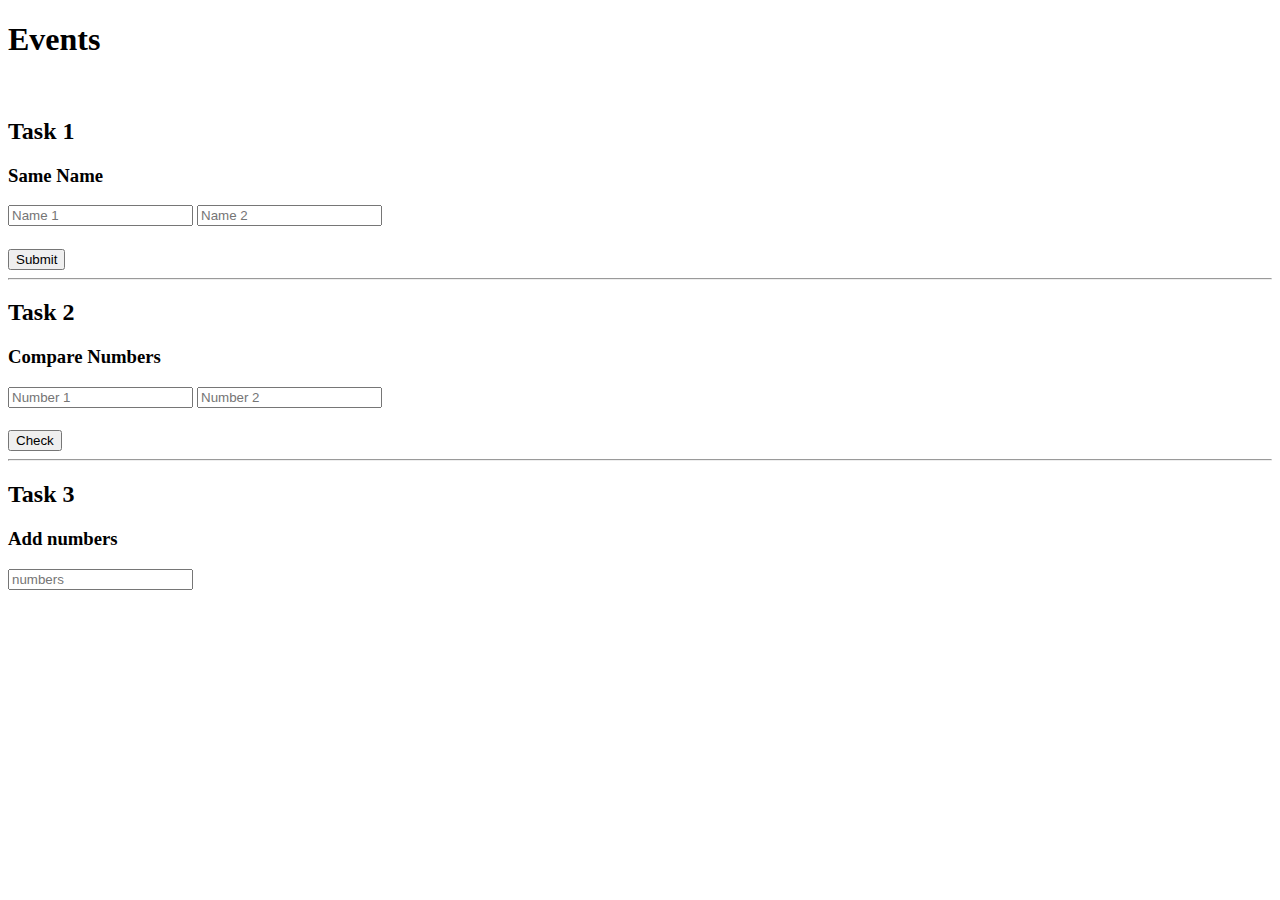
==== Events/index.html @ d7d9c0a8 "done" ====
<!DOCTYPE html>
<html lang="en">
<head>
    <meta charset="UTF-8">
    <meta name="viewport" content="width=device-width, initial-scale=1.0">
    <title>Events</title>
    <link href="https://cdn.jsdelivr.net/npm/bootstrap@5.3.2/dist/css/bootstrap.min.css" rel="stylesheet" integrity="sha384-T3c6CoIi6uLrA9TneNEoa7RxnatzjcDSCmG1MXxSR1GAsXEV/Dwwykc2MPK8M2HN" crossorigin="anonymous">
</head>
<body>
    <h1>Events</h1>
    <br>
    <div class="card w-50 m-5 text-center">
        <h2>Task 1</h2><!--Compare 2 texts-->
        <h3>Same Name</h3>
        <div class=" m-2">
            <div class="card-body mb-3">
                <input type="text" class="form-control w-50 mb-2" id="Name-1" placeholder="Name 1">
                <input type="text" class="form-control w-50" id="Name-2" placeholder="Name 2">
            </div>
            <div class="text-center">
                <h5 id="display-1" style="color: brown;"></h5>
            </div>
            <div class=" text-center">
                <button type="button" class="btn btn-primary w-35 " onclick="sameName()">Submit</button>
            </div>
        </div>
    </div>
    <hr>
    
    <!--Task 2-->
    <!--if N1 is greater print N1 -->
    <!--if N2 is greater print N2-->
    <!--if same print "same"-->
    <div class="card w-50 m-5 text-center">
        <h2>Task 2</h2><!--Compare 2 texts-->
        <h3>Compare Numbers</h3>
        <div class=" m-2">
            <div class="card-body mb-3">
                <input type="text" class="form-control w-50 mb-2" id="num-1" placeholder="Number 1">
                <input type="text" class="form-control w-50" id="num-2" placeholder="Number 2">
            </div>
            <div class="text-center">
                <h5 id="display-2" style="color:green;"></h5>
            </div>
            <div class=" text-center">
                <button type="button" class="btn btn-primary w-35 " onclick="compNum()">Check</button>
            </div>
        </div>
    </div>
    <hr>
    <!--Task3-->
    <!--Add all the values typped by the user-->
    <div class="card w-50 m-5 text-center">
        <h2>Task 3</h2><!--Compare 2 texts-->
        <h3>Add numbers</h3>
        <div class=" m-2">
            <div class="card-body mb-3">
                <input type="text" class="form-control w-50 mb-2" id="n1" placeholder="numbers" onkeyup="kup()" >
            </div>
            <div class="text-center">
                <h5 id="display-3" style="color:green;"></h5>
            </div>

        </div>
    </div>
    <!--Task4-->
    <!--text field for marks , m= 0 to 100-->
    <!-- 
    if m >=75 --"A"
    if m >= 65 --"B"
    if m >=45 --"C"
    if m >=35 --"S"
    else fail 
    -->
    


    

    <script type="text/javascript" src="index.js"></script>
    <script src="https://cdn.jsdelivr.net/npm/bootstrap@5.3.2/dist/js/bootstrap.min.js" integrity="sha384-BBtl+eGJRgqQAUMxJ7pMwbEyER4l1g+O15P+16Ep7Q9Q+zqX6gSbd85u4mG4QzX+" crossorigin="anonymous"></script>
</body>
</html>
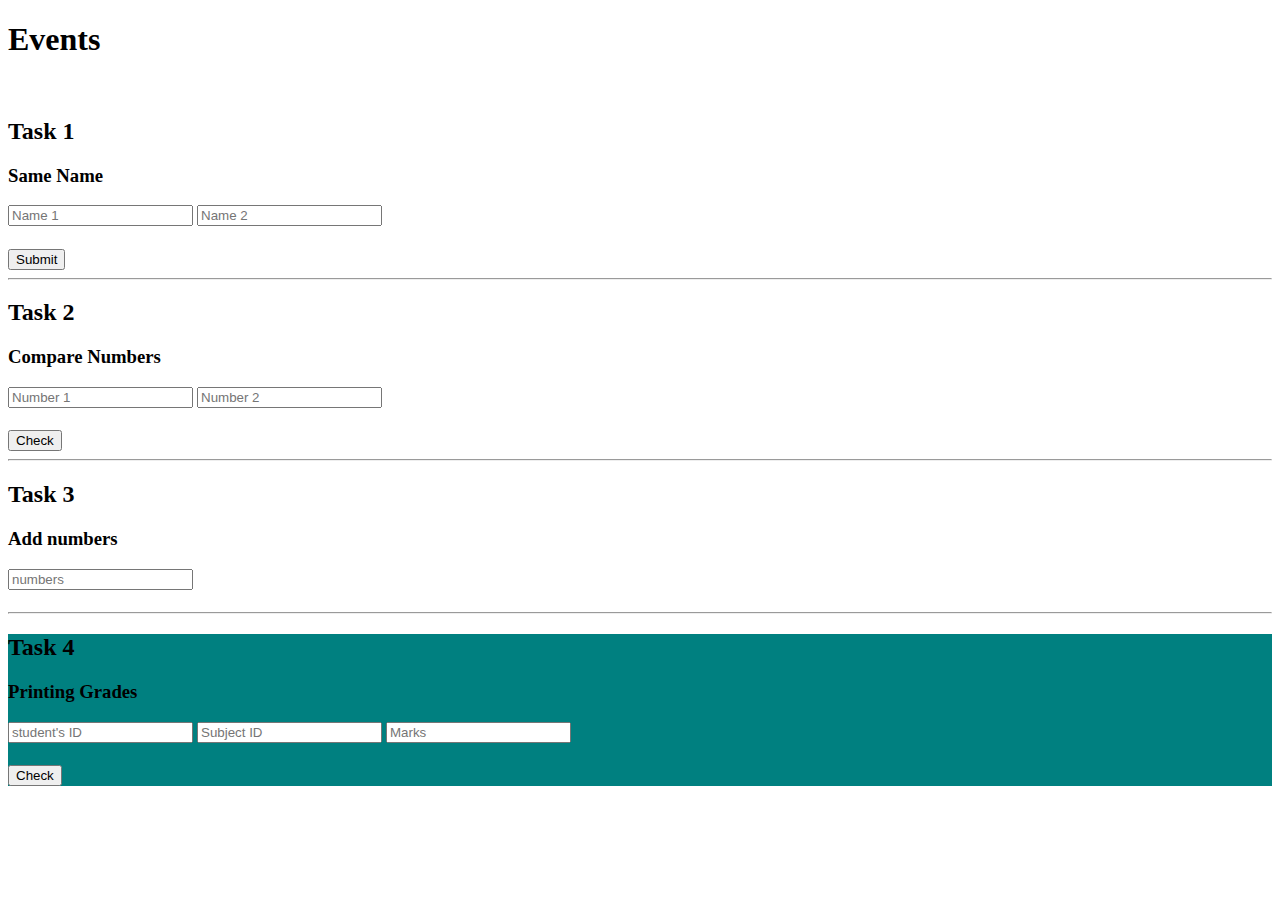
==== commit 109f2ec3: "done" ====
--- a/Events/index.html
+++ b/Events/index.html
@@ -63,6 +63,7 @@
 
         </div>
     </div>
+    <hr>
     <!--Task4-->
     <!--text field for marks , m= 0 to 100-->
     <!-- 
@@ -72,6 +73,25 @@
     if m >=35 --"S"
     else fail 
     -->
+    <div class="card w-50 m-5 text-center" style="background-color: teal;">
+        <h2>Task 4</h2><!--Compare 2 texts-->
+        <h3>Printing Grades </h3>
+        <div class=" m-2">
+            <div class="card-body mb-3">
+                <input type="text" class="form-control w-50 mb-2" id="indexstd" placeholder="student's ID" >
+                <input type="text" class="form-control w-50 mb-2" id="substd" placeholder="Subject ID" >
+                <input type="text" class="form-control w-50 mb-2" id="mrkstd" placeholder="Marks" >
+                
+            </div>
+            <div class="text-center">
+                <h5 id="display-g" style="color:rgb(6, 5, 56);"></h5>
+            </div>
+            <div class="text-center">
+                <button type="button" class="btn btn-info w-25" onclick="grade()">Check</button>
+            </div>
+
+        </div>
+    </div>
     
 
 
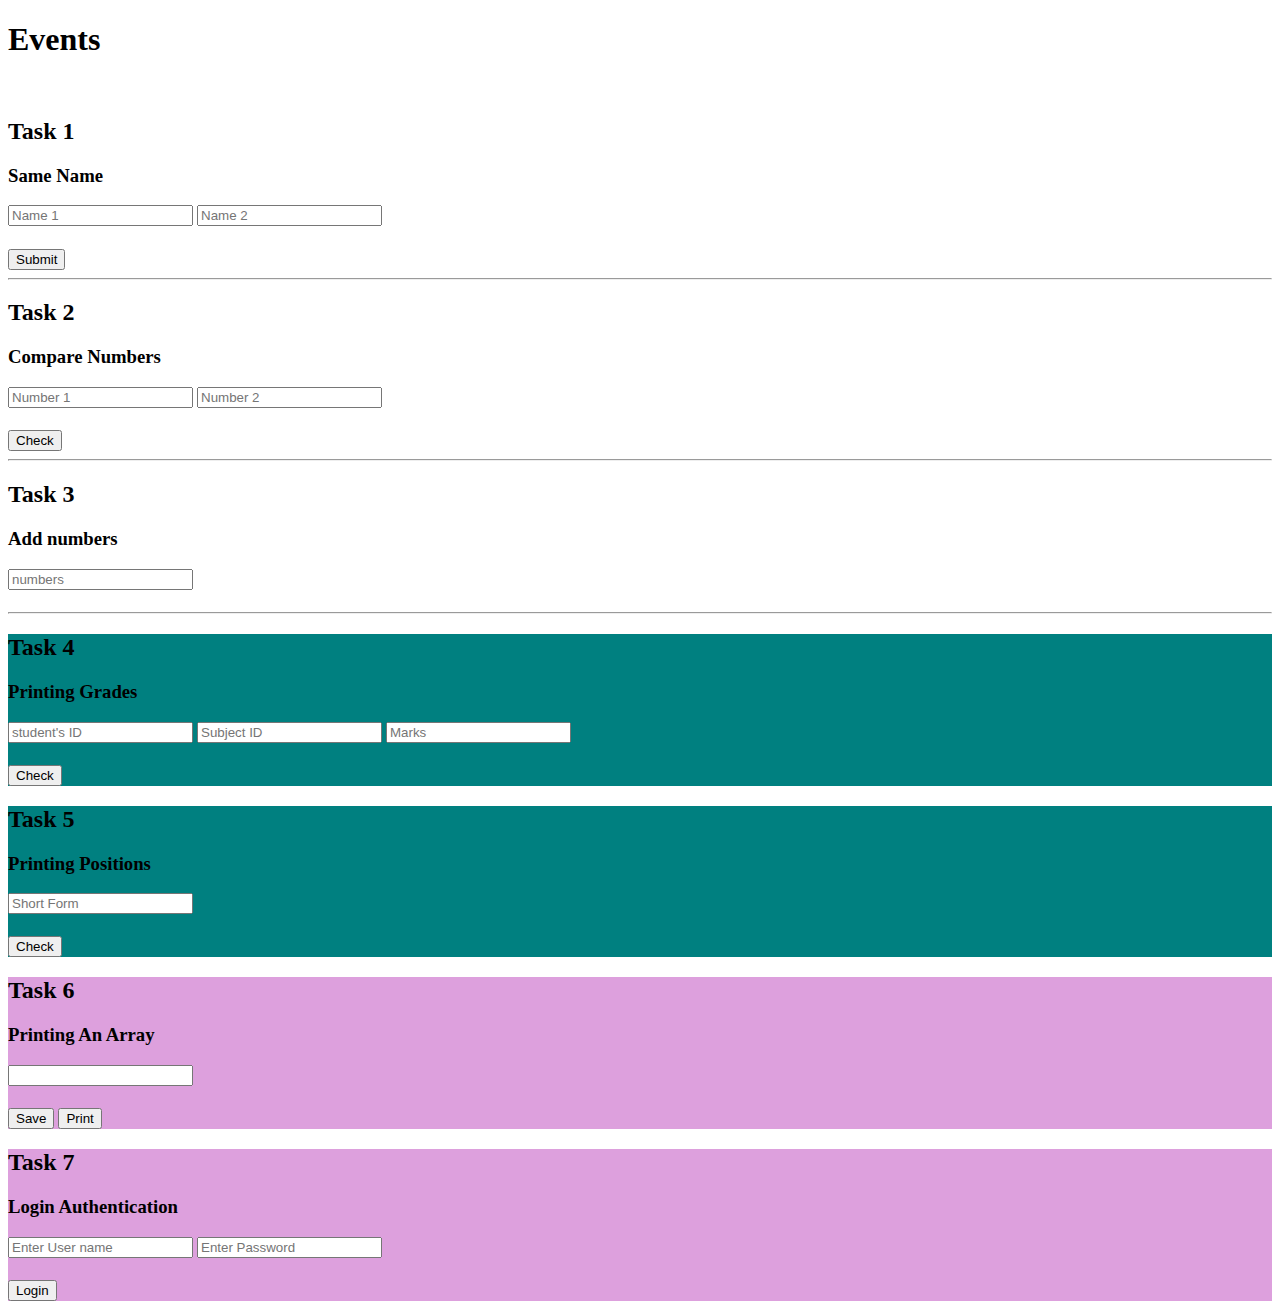
==== commit fdc00944: "done" ====
--- a/Events/index.html
+++ b/Events/index.html
@@ -94,6 +94,75 @@
     </div>
     
 
+    <!--Task 5-->
+    <!-- intern => Intern software engineer
+    ase => Associate software engineer
+    se => software engineer
+    sse => senior software engineer
+    atl => assistant tech lead 
+    tl=> tech lead
+    others => error key words! -->
+    <div class="card w-50 m-5 text-center" style="background-color: teal;">
+        <h2>Task 5</h2><!--Compare 2 texts-->
+        <h3>Printing Positions </h3>
+        <div class=" m-2">
+            <div class="card-body mb-3">
+                <input type="text" class="form-control w-50 mb-2" id="shrtname" placeholder="Short Form" >
+            </div>
+            <div class="text-center">
+                <h5 id="display-p" style="color:rgb(6, 5, 56);"></h5>
+            </div>
+            <div class="text-center">
+                <button type="button" class="btn btn-info w-25" onclick="position()">Check</button>
+            </div>
+        </div>
+    </div>
+    <!--Task 6-->
+    <!-- 1.Input a number
+    2.when clicking save button add to array
+    3.when clicking print button print the array -->
+    <div class="card w-50 m-5 text-center" style="background-color: plum">
+        <h2>Task 6</h2><!--Compare 2 texts-->
+        <h3>Printing An Array</h3>
+        <div class=" m-2">
+            <div class="card-body mb-3">
+                <input type="text" class="form-control w-50 mb-2" id="arrayin" placeholder="" >
+            </div>
+            <div class="text-center">
+                <h5 id="display-arr" style="color:rgb(6, 5, 56);"></h5>
+            </div>
+            <div class="text-center">
+                <button type="button" class="btn btn-info w-25" onclick="addarr()">Save</button>
+                <button type="button" class="btn btn-info w-25" onclick="printarr()">Print</button>
+            </div>
+        </div>
+    </div>
+    <!--Task 7-->
+    <!--user input Uname & Password-->
+    <!--username = "Nush"  
+    pass="123"-->
+    <div class="card w-50 m-5 text-center" style="background-color: plum">
+        <h2>Task 7</h2><!--Compare 2 texts-->
+        <h3>Login Authentication</h3>
+        <div class=" m-2">
+            <div class="card-body mb-3">
+                <input type="text" class="form-control w-50 mb-2" id="txt" placeholder="Enter User name" >
+                <input type="password" class="form-control w-50 mb-2" id="pw" placeholder="Enter Password" >
+            </div>
+            <div class="text-center">
+                <h5 id="display-pw" style="color:rgb(6, 5, 56);"></h5>
+            </div>
+            <div class="text-center">
+                <button type="button" class="btn btn-dark w-25" onclick="Authen()">Login</button>
+            </div>
+        </div>
+    </div>
+    <!--Task 8-->
+    <!--1. generate 50 random numbers add them to array 
+        2 .display
+        3. input number 1-100(ex: c) ,
+        4.print only the divisible by c numbers in array -->
+
 
     
 
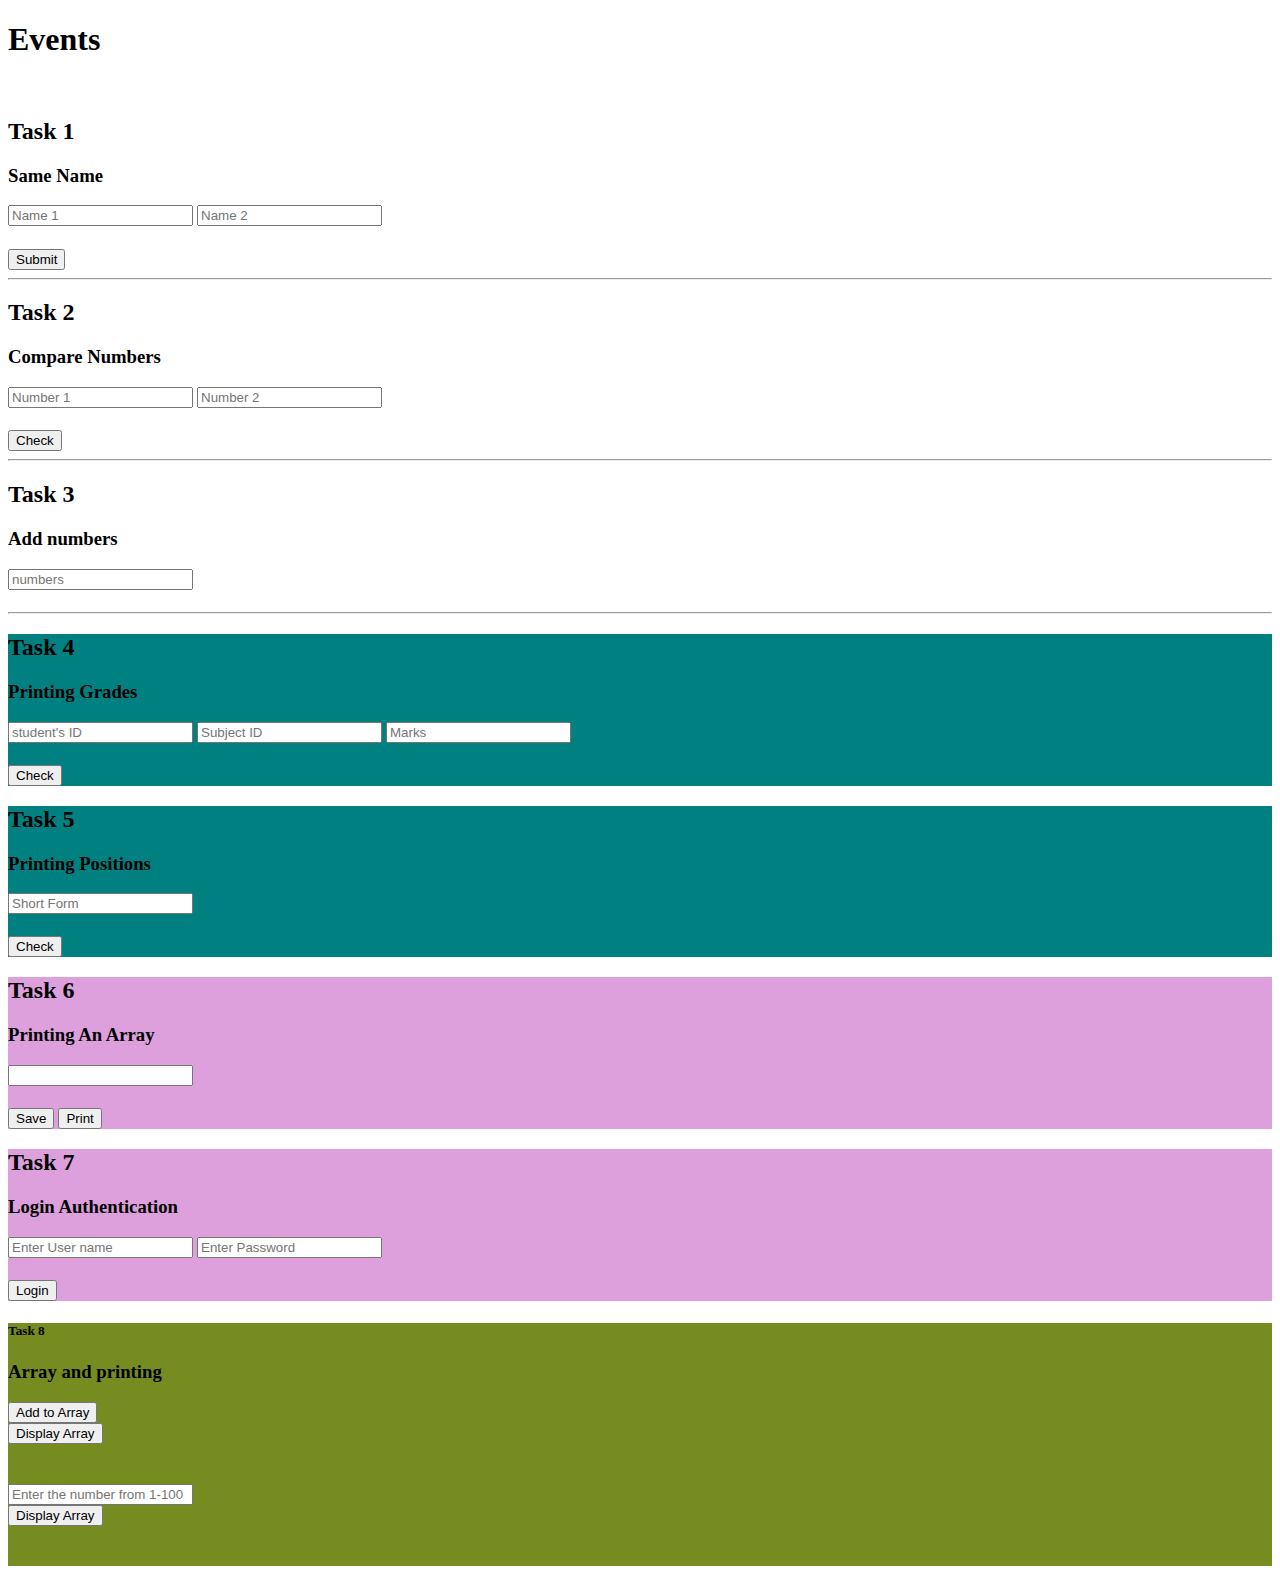
==== commit b6c372ac: "done1" ====
--- a/Events/index.html
+++ b/Events/index.html
@@ -158,10 +158,35 @@
         </div>
     </div>
     <!--Task 8-->
-    <!--1. generate 50 random numbers add them to array 
+    <!--1. generate 50 random numbers add them to array (1-100)
         2 .display
         3. input number 1-100(ex: c) ,
         4.print only the divisible by c numbers in array -->
+        <div class="card w-50 m-5 text-center" style="background-color: rgb(118, 140, 33)">
+            <h5>Task 8</h5><!--Compare 2 texts-->
+            <h3>Array and printing</h3>
+            <div class=" m-2">
+                <div class="text-center">
+                    <button type="button" class="btn btn-dark w-25" onclick="genArray()">Add to Array</button>
+                </div>
+                <div class="text-center">
+                    <button type="button" class="btn btn-dark w-25 m-2" onclick="disArray()">Display Array</button>
+                </div>
+                <div class="text-center">
+                    <h5 id="display-arrd" style="color:rgb(6, 5, 56);"></h5><br>
+                </div>
+                <div class="card-body mb-3">
+                    <input type="text" class="form-control w-50 mb-2" id="divident" placeholder="Enter the number from 1-100" >
+                </div>
+                <div class="text-center">
+                    <button type="button" class="btn btn-dark w-25" onclick="disDiv()">Display Array</button>
+                </div>
+                <div class="text-center">
+                    <h5 id="display-aardiv" style="color:rgb(6, 5, 56);"></h5><br>
+                </div>
+                
+            </div>
+        </div>
 
 
     
